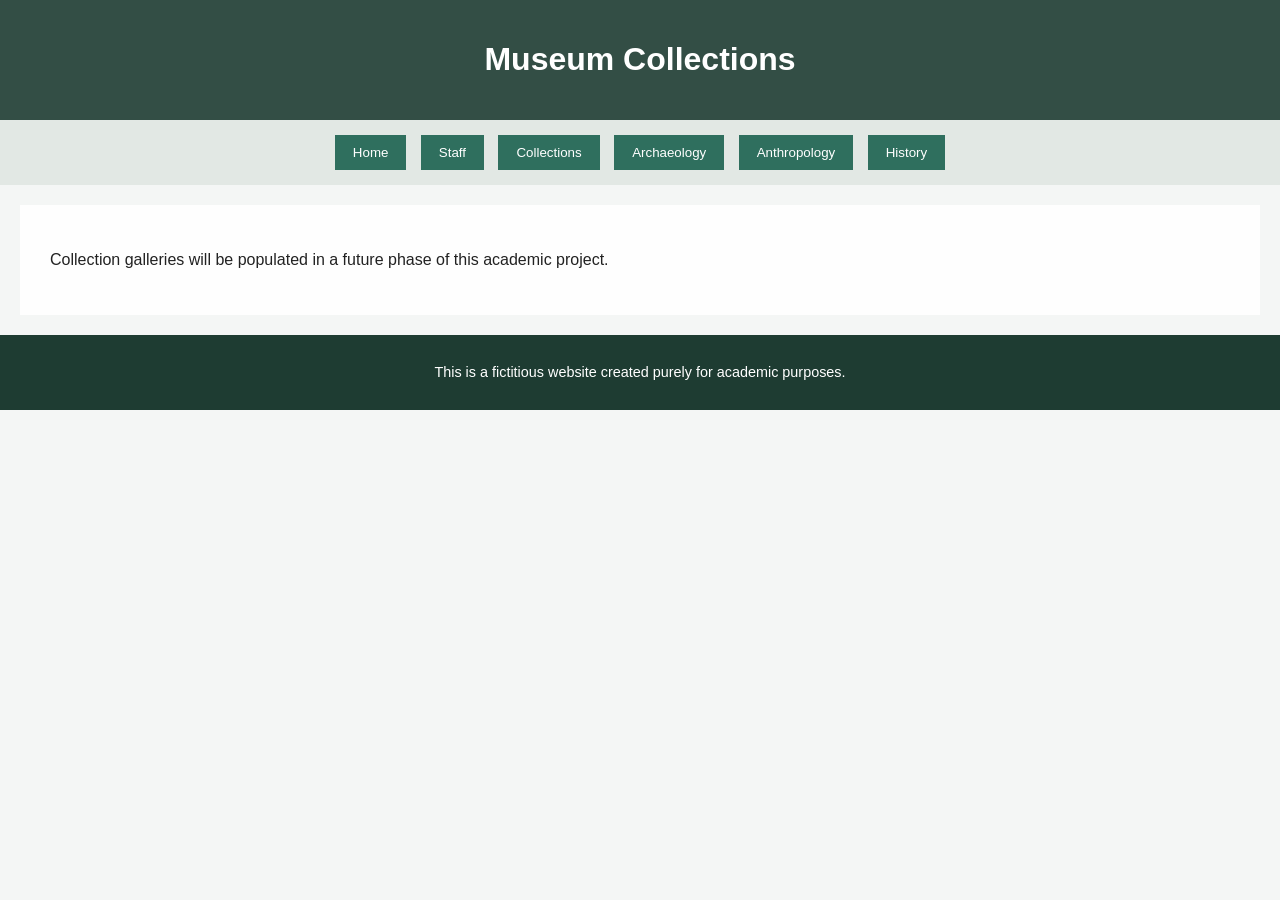
==== html/collections.html @ c3d7fd73 "Add collections page with navigation placeholders" ====
<!DOCTYPE html>
<html lang="en">
<head>
  <meta charset="UTF-8">
  <title>Collections | Northwest Academic Museum</title>
  <meta name="viewport" content="width=device-width, initial-scale=1.0">
  <meta name="robots" content="noindex, nofollow">
  <link rel="stylesheet" href="../css/style.css">
</head>

<body>

  <header class="top-bar">
    <h1>Museum Collections</h1>
  </header>

  <nav class="main-nav">
    <button onclick="location.href='../index.html'">Home</button>
    <button onclick="location.href='staff.html'">Staff</button>
    <button onclick="location.href='collections.html'">Collections</button>
    <button>Archaeology</button>
    <button>Anthropology</button>
    <button>History</button>
  </nav>

  <main class="content-area">
    <p>
      Collection galleries will be populated in a future phase of this academic project.
    </p>
  </main>

  <footer class="bottom-bar">
    <p>This is a fictitious website created purely for academic purposes.</p>
  </footer>

</body>
</html>
---- css/style.css ----
/* Base Layout */
body {
  margin: 0;
  font-family: Arial, Helvetica, sans-serif;
  background: #f4f6f5 url("../images/museum-bg.svg") no-repeat center top;
  background-size: cover;
  color: #222;
}

/* Top Banner */
.top-bar {
  background-color: rgba(30, 60, 50, 0.9);
  color: #ffffff;
  padding: 20px;
  text-align: center;
}

/* Navigation */
.main-nav {
  background-color: #e2e8e4;
  padding: 10px;
  text-align: center;
}

.main-nav button {
  margin: 5px;
  padding: 10px 18px;
  border: none;
  background-color: #2f6f5e;
  color: white;
  cursor: pointer;
}

.main-nav button:hover {
  background-color: #245548;
}

/* Home Page Columns */
.three-column {
  display: grid;
  grid-template-columns: repeat(3, 1fr);
  gap: 20px;
  padding: 30px;
}

.three-column section {
  background-color: rgba(255, 255, 255, 0.92);
  padding: 20px;
  border-radius: 4px;
}

/* Secondary Pages */
.content-area {
  padding: 30px;
  background-color: rgba(255, 255, 255, 0.92);
  margin: 20px;
}

/* Footer */
.bottom-bar {
  background-color: #1e3c32;
  color: #ffffff;
  text-align: center;
  padding: 15px;
  font-size: 0.9em;
}
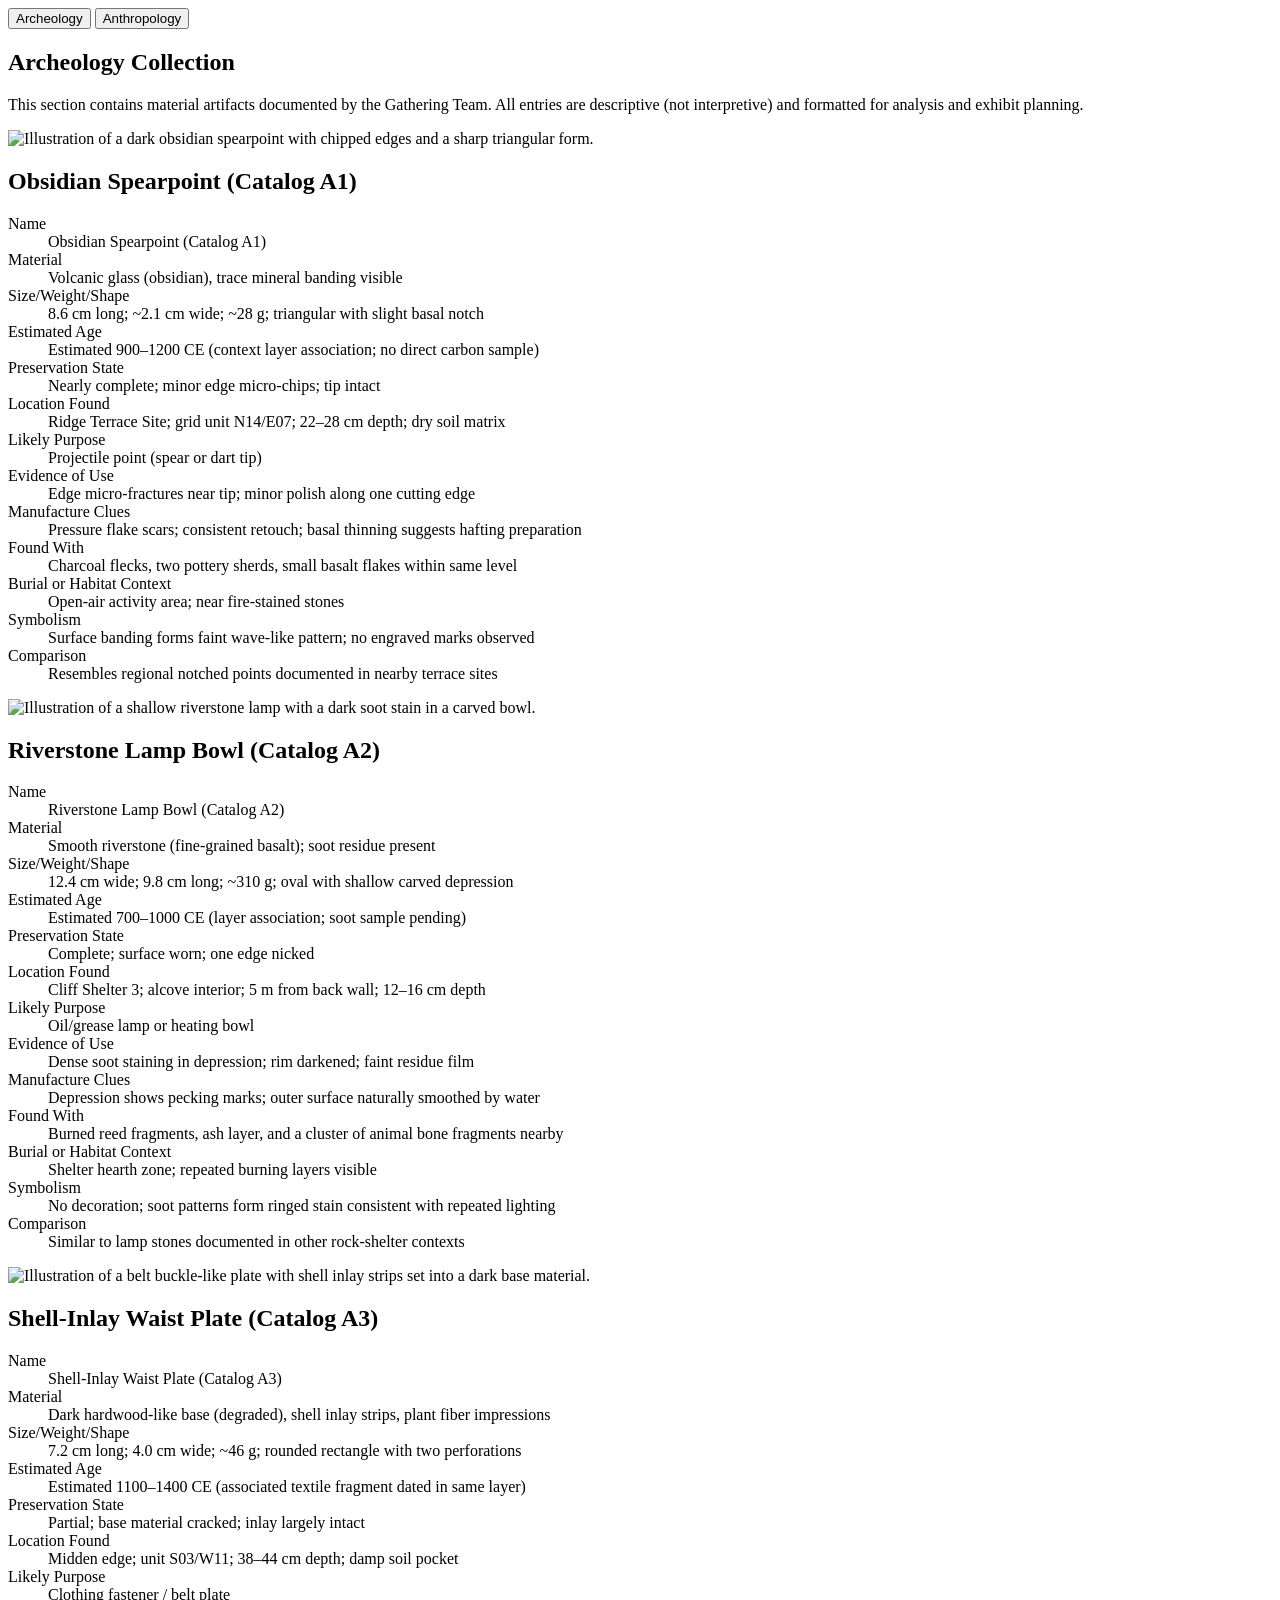
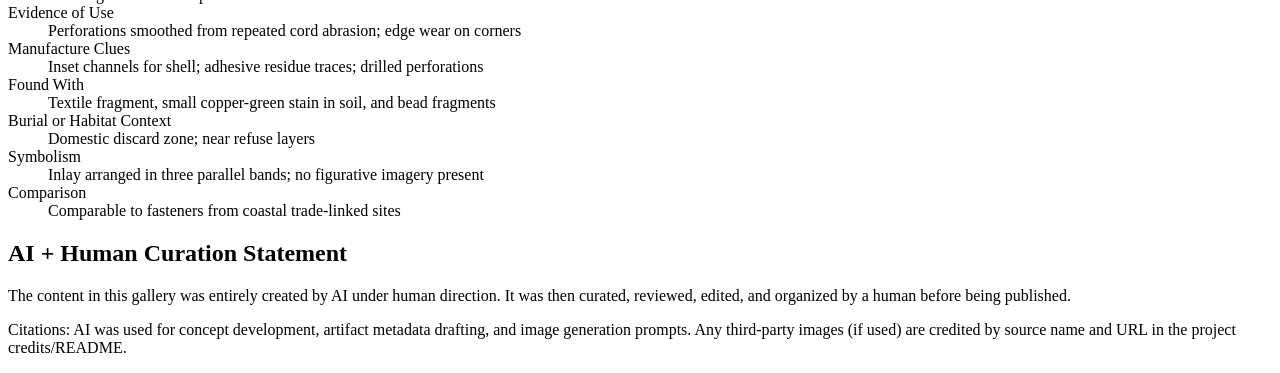
==== commit a2a8b5be: "Update collections.html" ====
--- a/html/collections.html
+++ b/html/collections.html
@@ -1,37 +1,241 @@
 <!DOCTYPE html>
 <html lang="en">
 <head>
-  <meta charset="UTF-8">
-  <title>Collections | Northwest Academic Museum</title>
-  <meta name="viewport" content="width=device-width, initial-scale=1.0">
-  <meta name="robots" content="noindex, nofollow">
-  <link rel="stylesheet" href="../css/style.css">
+  <meta charset="UTF-8" />
+  <meta name="viewport" content="width=device-width, initial-scale=1.0" />
+  <title>Museum Collections</title>
+
+  <!-- Site-wide CSS (keep yours if you already have one) -->
+  <link rel="stylesheet" href="../css/styles.css" />
+
+  <!-- Collections-specific CSS -->
+  <link rel="stylesheet" href="../css/collections.css" />
 </head>
 
 <body>
-
-  <header class="top-bar">
-    <h1>Museum Collections</h1>
-  </header>
-
-  <nav class="main-nav">
-    <button onclick="location.href='../index.html'">Home</button>
-    <button onclick="location.href='staff.html'">Staff</button>
-    <button onclick="location.href='collections.html'">Collections</button>
-    <button>Archaeology</button>
-    <button>Anthropology</button>
-    <button>History</button>
-  </nav>
-
-  <main class="content-area">
-    <p>
-      Collection galleries will be populated in a future phase of this academic project.
-    </p>
+  <!-- KEEP your existing main navigation/header here -->
+  <!-- Example (do not duplicate if you already have it): -->
+  <!--
+  <header> ... main nav ... </header>
+  -->
+
+  <main class="collections-page">
+    <nav class="collections-subnav" aria-label="Collections sections">
+      <button type="button" class="subnav-btn" onclick="showSection('archeology')">Archeology</button>
+      <button type="button" class="subnav-btn" onclick="showSection('anthropology')">Anthropology</button>
+    </nav>
+
+    <!-- ===================== -->
+    <!-- ARCHEOLOGY SECTION     -->
+    <!-- ===================== -->
+    <section id="archeology" class="collection-section">
+      <h1 class="collections-title">Archeology Collection</h1>
+      <p class="collections-intro">
+        This section contains material artifacts documented by the Gathering Team. All entries are descriptive (not interpretive)
+        and formatted for analysis and exhibit planning.
+      </p>
+
+      <!-- ITEM A1 -->
+      <article class="collection-item">
+        <img
+          src="../images/collections/arch_obsidian_spearpoint.png"
+          alt="Illustration of a dark obsidian spearpoint with chipped edges and a sharp triangular form."
+          class="collection-image"
+        />
+
+        <div class="collection-metadata">
+          <h2 class="item-name">Obsidian Spearpoint (Catalog A1)</h2>
+
+          <dl class="metadata-grid">
+            <dt>Name</dt><dd>Obsidian Spearpoint (Catalog A1)</dd>
+            <dt>Material</dt><dd>Volcanic glass (obsidian), trace mineral banding visible</dd>
+            <dt>Size/Weight/Shape</dt><dd>8.6 cm long; ~2.1 cm wide; ~28 g; triangular with slight basal notch</dd>
+            <dt>Estimated Age</dt><dd>Estimated 900–1200 CE (context layer association; no direct carbon sample)</dd>
+            <dt>Preservation State</dt><dd>Nearly complete; minor edge micro-chips; tip intact</dd>
+            <dt>Location Found</dt><dd>Ridge Terrace Site; grid unit N14/E07; 22–28 cm depth; dry soil matrix</dd>
+            <dt>Likely Purpose</dt><dd>Projectile point (spear or dart tip)</dd>
+            <dt>Evidence of Use</dt><dd>Edge micro-fractures near tip; minor polish along one cutting edge</dd>
+            <dt>Manufacture Clues</dt><dd>Pressure flake scars; consistent retouch; basal thinning suggests hafting preparation</dd>
+            <dt>Found With</dt><dd>Charcoal flecks, two pottery sherds, small basalt flakes within same level</dd>
+            <dt>Burial or Habitat Context</dt><dd>Open-air activity area; near fire-stained stones</dd>
+            <dt>Symbolism</dt><dd>Surface banding forms faint wave-like pattern; no engraved marks observed</dd>
+            <dt>Comparison</dt><dd>Resembles regional notched points documented in nearby terrace sites</dd>
+          </dl>
+        </div>
+      </article>
+
+      <!-- ITEM A2 -->
+      <article class="collection-item">
+        <img
+          src="../images/collections/arch_riverstone_lamp.png"
+          alt="Illustration of a shallow riverstone lamp with a dark soot stain in a carved bowl."
+          class="collection-image"
+        />
+
+        <div class="collection-metadata">
+          <h2 class="item-name">Riverstone Lamp Bowl (Catalog A2)</h2>
+
+          <dl class="metadata-grid">
+            <dt>Name</dt><dd>Riverstone Lamp Bowl (Catalog A2)</dd>
+            <dt>Material</dt><dd>Smooth riverstone (fine-grained basalt); soot residue present</dd>
+            <dt>Size/Weight/Shape</dt><dd>12.4 cm wide; 9.8 cm long; ~310 g; oval with shallow carved depression</dd>
+            <dt>Estimated Age</dt><dd>Estimated 700–1000 CE (layer association; soot sample pending)</dd>
+            <dt>Preservation State</dt><dd>Complete; surface worn; one edge nicked</dd>
+            <dt>Location Found</dt><dd>Cliff Shelter 3; alcove interior; 5 m from back wall; 12–16 cm depth</dd>
+            <dt>Likely Purpose</dt><dd>Oil/grease lamp or heating bowl</dd>
+            <dt>Evidence of Use</dt><dd>Dense soot staining in depression; rim darkened; faint residue film</dd>
+            <dt>Manufacture Clues</dt><dd>Depression shows pecking marks; outer surface naturally smoothed by water</dd>
+            <dt>Found With</dt><dd>Burned reed fragments, ash layer, and a cluster of animal bone fragments nearby</dd>
+            <dt>Burial or Habitat Context</dt><dd>Shelter hearth zone; repeated burning layers visible</dd>
+            <dt>Symbolism</dt><dd>No decoration; soot patterns form ringed stain consistent with repeated lighting</dd>
+            <dt>Comparison</dt><dd>Similar to lamp stones documented in other rock-shelter contexts</dd>
+          </dl>
+        </div>
+      </article>
+
+      <!-- ITEM A3 -->
+      <article class="collection-item">
+        <img
+          src="../images/collections/arch_shell_inlay_buckle.png"
+          alt="Illustration of a belt buckle-like plate with shell inlay strips set into a dark base material."
+          class="collection-image"
+        />
+
+        <div class="collection-metadata">
+          <h2 class="item-name">Shell-Inlay Waist Plate (Catalog A3)</h2>
+
+          <dl class="metadata-grid">
+            <dt>Name</dt><dd>Shell-Inlay Waist Plate (Catalog A3)</dd>
+            <dt>Material</dt><dd>Dark hardwood-like base (degraded), shell inlay strips, plant fiber impressions</dd>
+            <dt>Size/Weight/Shape</dt><dd>7.2 cm long; 4.0 cm wide; ~46 g; rounded rectangle with two perforations</dd>
+            <dt>Estimated Age</dt><dd>Estimated 1100–1400 CE (associated textile fragment dated in same layer)</dd>
+            <dt>Preservation State</dt><dd>Partial; base material cracked; inlay largely intact</dd>
+            <dt>Location Found</dt><dd>Midden edge; unit S03/W11; 38–44 cm depth; damp soil pocket</dd>
+            <dt>Likely Purpose</dt><dd>Clothing fastener / belt plate</dd>
+            <dt>Evidence of Use</dt><dd>Perforations smoothed from repeated cord abrasion; edge wear on corners</dd>
+            <dt>Manufacture Clues</dt><dd>Inset channels for shell; adhesive residue traces; drilled perforations</dd>
+            <dt>Found With</dt><dd>Textile fragment, small copper-green stain in soil, and bead fragments</dd>
+            <dt>Burial or Habitat Context</dt><dd>Domestic discard zone; near refuse layers</dd>
+            <dt>Symbolism</dt><dd>Inlay arranged in three parallel bands; no figurative imagery present</dd>
+            <dt>Comparison</dt><dd>Comparable to fasteners from coastal trade-linked sites</dd>
+          </dl>
+        </div>
+      </article>
+    </section>
+
+    <!-- ===================== -->
+    <!-- ANTHROPOLOGY SECTION   -->
+    <!-- ===================== -->
+    <section id="anthropology" class="collection-section" style="display:none;">
+      <h1 class="collections-title">Anthropology Collection</h1>
+      <p class="collections-intro">
+        This section contains human-associated traces and contextual remains. Descriptions focus on observable details,
+        documentation, and context notes (not narrative interpretation).
+      </p>
+
+      <!-- ITEM B1 -->
+      <article class="collection-item">
+        <img
+          src="../images/collections/anth_burial_beadwork.png"
+          alt="Illustration of small bead strands arranged beside a burial context sketch on a clipboard."
+          class="collection-image"
+        />
+
+        <div class="collection-metadata">
+          <h2 class="item-name">Burial Beadwork Cluster (Catalog B1)</h2>
+
+          <dl class="metadata-grid">
+            <dt>Name</dt><dd>Burial Beadwork Cluster (Catalog B1)</dd>
+            <dt>Material</dt><dd>Shell beads, stone micro-beads, degraded plant fiber cord remnants</dd>
+            <dt>Size/Weight/Shape</dt><dd>Cluster spread ~14 cm by 9 cm; beads 2–5 mm; total ~22 g</dd>
+            <dt>Estimated Age</dt><dd>Estimated 800–1200 CE (burial layer association; fiber sample too degraded)</dd>
+            <dt>Preservation State</dt><dd>Partial; cord mostly decayed; beads intact but scattered</dd>
+            <dt>Location Found</dt><dd>Burial context; east side of torso area; 64–70 cm depth; compact clay layer</dd>
+            <dt>Likely Purpose</dt><dd>Adornment (necklace/garment trim)</dd>
+            <dt>Evidence of Use</dt><dd>Bead holes show smoothing; some beads show edge rounding</dd>
+            <dt>Manufacture Clues</dt><dd>Consistent drilling; size sorting suggests planned patterning</dd>
+            <dt>Found With</dt><dd>Textile impression patch; two small pigment-stained stones nearby</dd>
+            <dt>Burial or Habitat Context</dt><dd>Formal burial; body position recorded in field notes; no coffin material observed</dd>
+            <dt>Symbolism</dt><dd>Beads include alternating light/dark materials suggesting intentional contrast pattern</dd>
+            <dt>Comparison</dt><dd>Similar bead sizes and drill style seen in adjacent burial features</dd>
+          </dl>
+        </div>
+      </article>
+
+      <!-- ITEM B2 -->
+      <article class="collection-item">
+        <img
+          src="../images/collections/anth_cranial_plaque.png"
+          alt="Illustration of a thin decorative plaque positioned near a skull diagram, with fine incised lines."
+          class="collection-image"
+        />
+
+        <div class="collection-metadata">
+          <h2 class="item-name">Incised Decorative Plaque (Catalog B2)</h2>
+
+          <dl class="metadata-grid">
+            <dt>Name</dt><dd>Incised Decorative Plaque (Catalog B2)</dd>
+            <dt>Material</dt><dd>Thin bone or ivory-like material (species undetermined), surface pigment trace</dd>
+            <dt>Size/Weight/Shape</dt><dd>6.1 cm long; 2.3 cm wide; ~9 g; narrow rectangle with rounded ends</dd>
+            <dt>Estimated Age</dt><dd>Estimated 1000–1300 CE (associated burial goods layer)</dd>
+            <dt>Preservation State</dt><dd>Partial; one corner missing; incisions visible</dd>
+            <dt>Location Found</dt><dd>Burial fill; near head area but not attached; 58–62 cm depth</dd>
+            <dt>Likely Purpose</dt><dd>Personal ornament or garment/strap fitting</dd>
+            <dt>Evidence of Use</dt><dd>Two small perforations show abrasion; surface polish on raised areas</dd>
+            <dt>Manufacture Clues</dt><dd>Fine incised lines; drilled perforations; edge smoothing suggests finishing</dd>
+            <dt>Found With</dt><dd>Bead fragments and a small ceramic token in same fill zone</dd>
+            <dt>Burial or Habitat Context</dt><dd>Burial context; soil shows distinct fill episodes in field profile</dd>
+            <dt>Symbolism</dt><dd>Incisions form repeating chevron motifs; no readable text present</dd>
+            <dt>Comparison</dt><dd>Motif resembles chevron patterns found on regional textile impressions</dd>
+          </dl>
+        </div>
+      </article>
+
+      <!-- ITEM B3 -->
+      <article class="collection-item">
+        <img
+          src="../images/collections/anth_bone_toolset.png"
+          alt="Illustration of a small set of bone tools laid out beside measurement calipers and labeled tags."
+          class="collection-image"
+        />
+
+        <div class="collection-metadata">
+          <h2 class="item-name">Bone Tool Set (Catalog B3)</h2>
+
+          <dl class="metadata-grid">
+            <dt>Name</dt><dd>Bone Tool Set (Catalog B3)</dd>
+            <dt>Material</dt><dd>Worked bone (multiple pieces), minor resin-like residue on one tip</dd>
+            <dt>Size/Weight/Shape</dt><dd>Three tools: 9.0 cm, 7.4 cm, 6.8 cm; combined ~34 g; tapered points</dd>
+            <dt>Estimated Age</dt><dd>Estimated 600–900 CE (habitation layer; ash lens association)</dd>
+            <dt>Preservation State</dt><dd>Partial set; two tips intact; one tip blunted</dd>
+            <dt>Location Found</dt><dd>Habitation floor; near storage pit edge; unit W09/N02; 18–22 cm depth</dd>
+            <dt>Likely Purpose</dt><dd>Craft tools (piercing/etching/working fiber or hide)</dd>
+            <dt>Evidence of Use</dt><dd>Tip rounding and polish; faint scoring; residue on one point</dd>
+            <dt>Manufacture Clues</dt><dd>Cut marks near base; smoothing along shaft; consistent tapering</dd>
+            <dt>Found With</dt><dd>Clay spindle whorl fragment and burned plant fiber clumps nearby</dd>
+            <dt>Burial or Habitat Context</dt><dd>Domestic habitation surface; compacted floor layer</dd>
+            <dt>Symbolism</dt><dd>No decorative carving; surface finish appears functional</dd>
+            <dt>Comparison</dt><dd>Similar to documented bone awls in regional household contexts</dd>
+          </dl>
+        </div>
+      </article>
+    </section>
+
+    <section class="ai-disclosure">
+      <h2>AI + Human Curation Statement</h2>
+      <p>
+        The content in this gallery was entirely created by AI under human direction. It was then curated, reviewed,
+        edited, and organized by a human before being published.
+      </p>
+      <p class="citation-note">
+        Citations: AI was used for concept development, artifact metadata drafting, and image generation prompts. Any
+        third-party images (if used) are credited by source name and URL in the project credits/README.
+      </p>
+    </section>
   </main>
 
-  <footer class="bottom-bar">
-    <p>This is a fictitious website created purely for academic purposes.</p>
-  </footer>
-
+  <!-- KEEP your existing footer here if you have one -->
+
+  <script src="../js/collections.js"></script>
 </body>
 </html>
